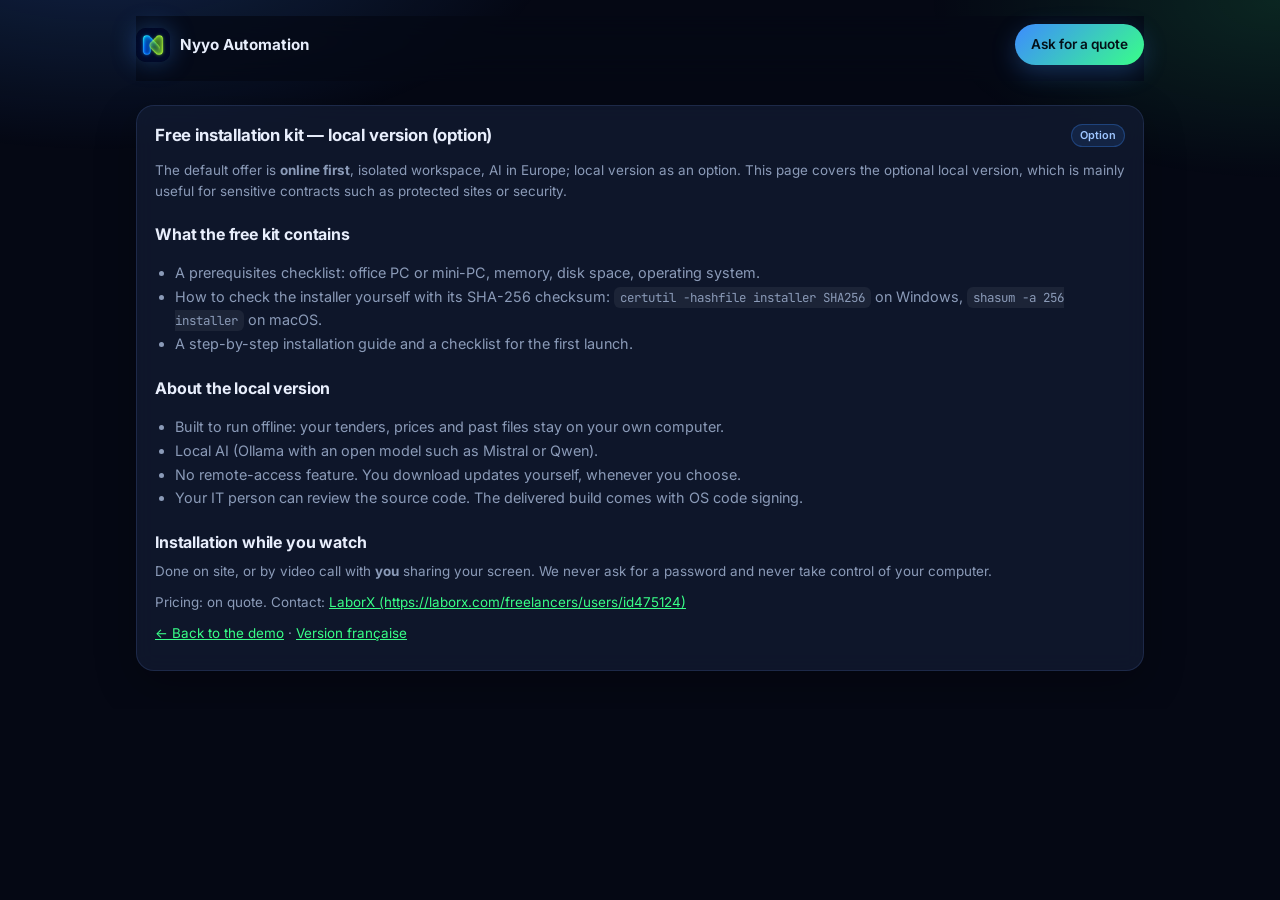
==== install-kit/index.html @ a2b97a66 "Service-sector tender response demo (cleaning, security, IT, training) — fictional data" ====
<!DOCTYPE html>
<html lang="en">
<head>
  <meta charset="utf-8" />
  <meta name="viewport" content="width=device-width, initial-scale=1" />
  <title>Free installation kit · Nyyo Automation</title>
  <meta name="theme-color" content="#050814" />
  <link rel="icon" href="../assets/logo.png" type="image/png" />
  <link href="https://fonts.googleapis.com/css2?family=Inter:wght@400;500;600;700;800&family=JetBrains+Mono:wght@400;600;700&display=swap" rel="stylesheet" />
  <link rel="stylesheet" href="../css/nyyo-kit.css" />
  <link rel="stylesheet" href="../css/style.css" />
  <link rel="stylesheet" href="../css/sectors.css" />
  <style>body{padding-bottom:0} .kit ul{color:var(--muted);font-size:.9rem;line-height:1.65;padding-left:20px} .kit h3{font-size:1rem;margin:20px 0 6px} .kit code{font-family:var(--mono);font-size:.78rem;background:rgba(255,255,255,.06);padding:2px 6px;border-radius:6px;word-break:break-word}</style>
</head>
<body>
  <div class="wrap">
    <div class="topbar">
      <a class="brand" href="../"><img src="../assets/logo.png" alt="" width="34" height="34" /><span class="brand-name">Nyyo Automation</span></a>
      <div class="top-actions"><a class="btn btn-primary" href="mailto:LaborX (https://laborx.com/freelancers/users/id475124)">Ask for a quote</a></div>
    </div>
    <section class="panel kit" style="margin-top:24px">
      <div class="panel-head"><h2>Free installation kit — local version (option)</h2><span class="pill">Option</span></div>
      <p class="muted-p">The default offer is <strong>online first</strong>, isolated workspace, AI in Europe; local version as an option. This page covers the optional local version, which is mainly useful for sensitive contracts such as protected sites or security.</p>
      <h3>What the free kit contains</h3>
      <ul>
        <li>A prerequisites checklist: office PC or mini-PC, memory, disk space, operating system.</li>
        <li>How to check the installer yourself with its SHA-256 checksum: <code>certutil -hashfile installer SHA256</code> on Windows, <code>shasum -a 256 installer</code> on macOS.</li>
        <li>A step-by-step installation guide and a checklist for the first launch.</li>
      </ul>
      <h3>About the local version</h3>
      <ul>
        <li>Built to run offline: your tenders, prices and past files stay on your own computer.</li>
        <li>Local AI (Ollama with an open model such as Mistral or Qwen).</li>
        <li>No remote-access feature. You download updates yourself, whenever you choose.</li>
        <li>Your IT person can review the source code. The delivered build comes with OS code signing.</li>
      </ul>
      <h3>Installation while you watch</h3>
      <p class="muted-p">Done on site, or by video call with <strong>you</strong> sharing your screen. We never ask for a password and never take control of your computer.</p>
      <p class="muted-p">Pricing: on quote. Contact: <a href="mailto:LaborX (https://laborx.com/freelancers/users/id475124)">LaborX (https://laborx.com/freelancers/users/id475124)</a></p>
      <p class="muted-p"><a href="../">← Back to the demo</a> · <a href="../fr/kit-installation/">Version française</a></p>
    </section>
  </div>
</body>
</html>
---- css/nyyo-kit.css ----
/* Nyyo Automation — shared demo kit (premium freelance presentation) */
:root {
  --void: #050814;
  --abyss: #0a0f2c;
  --panel: rgba(18, 28, 52, 0.72);
  --panel-solid: #121c34;
  --panel2: rgba(12, 18, 36, 0.9);
  --border: rgba(120, 160, 255, 0.14);
  --text: #e8eefc;
  --muted: #8b9bb8;
  --azure: #3d8bff;
  --lime: #39ff88;
  --warn: #ffd166;
  --bad: #ff6b8a;
  --radius: 18px;
}
* { box-sizing: border-box; }
html, body {
  margin: 0; padding: 0; min-height: 100%;
  background: var(--void); color: var(--text);
  font-family: Inter, system-ui, -apple-system, Segoe UI, Roboto, sans-serif;
  line-height: 1.55;
}
body::before {
  content: ""; position: fixed; inset: 0; pointer-events: none; z-index: 0;
  background:
    radial-gradient(ellipse 65% 45% at 8% -8%, rgba(61,139,255,.22), transparent 55%),
    radial-gradient(ellipse 55% 40% at 100% 0%, rgba(57,255,136,.12), transparent 50%);
}
.wrap, .shell { position: relative; z-index: 1; max-width: 900px; margin: 0 auto; padding: 16px 16px 100px; }
a { color: var(--lime); }
.topbar, .nav {
  display: flex; align-items: center; justify-content: space-between; gap: 12px;
  padding: 8px 0 16px; position: sticky; top: 0; z-index: 20;
  backdrop-filter: blur(14px); -webkit-backdrop-filter: blur(14px);
  background: rgba(5, 8, 20, 0.75);
}
.brand {
  display: flex; align-items: center; gap: 10px;
  color: var(--text); text-decoration: none; font-weight: 700; font-size: 0.95rem;
}
.brand img { width: 34px; height: 34px; border-radius: 10px; box-shadow: 0 0 24px rgba(61,139,255,.35); }
.btn {
  display: inline-flex; align-items: center; justify-content: center; gap: 8px;
  border: 0; border-radius: 999px; cursor: pointer;
  font-family: inherit; font-weight: 600; font-size: 0.85rem;
  padding: 10px 16px; text-decoration: none;
  transition: transform .18s ease, filter .18s ease;
}
.btn:focus-visible { outline: 2px solid var(--azure); outline-offset: 3px; }
.btn-primary {
  color: #041018;
  background: linear-gradient(135deg, #3d8bff 0%, #39ff88 100%);
  box-shadow: 0 8px 24px rgba(61,139,255,.28);
}
.btn-primary:hover { filter: brightness(1.06); transform: translateY(-1px); }
.btn-ghost {
  color: var(--text); background: rgba(255,255,255,.04); border: 1px solid var(--border);
}
.btn-ghost:hover { border-color: rgba(61,139,255,.4); }

.hero {
  border-radius: 22px; padding: 1px; margin-bottom: 16px;
  background: linear-gradient(145deg, rgba(61,139,255,.5), rgba(57,255,136,.28), rgba(61,139,255,.12));
  box-shadow: 0 20px 50px rgba(0,0,0,.35);
}
.hero-inner, .hero > *:only-child {
  border-radius: 21px;
  background: linear-gradient(165deg, rgba(14,22,42,.96), rgba(8,12,28,.98));
  padding: 22px;
}
.hero .hero-inner { margin: 0; }
.tag, .badge {
  display: inline-flex; align-items: center; gap: 8px;
  font-size: 0.72rem; font-weight: 600; color: var(--lime);
  background: rgba(57,255,136,.1); border: 1px solid rgba(57,255,136,.32);
  padding: 4px 11px; border-radius: 999px; margin-bottom: 12px;
}
.tag .dot, .badge .pulse {
  width: 7px; height: 7px; border-radius: 50%; background: var(--lime);
  box-shadow: 0 0 0 0 rgba(57,255,136,.5);
  animation: pulse 2s ease-out infinite;
}
@keyframes pulse {
  0% { box-shadow: 0 0 0 0 rgba(57,255,136,.5); }
  70% { box-shadow: 0 0 0 10px rgba(57,255,136,0); }
  100% { box-shadow: 0 0 0 0 rgba(57,255,136,0); }
}
.hero h1 {
  margin: 0 0 8px; font-size: clamp(1.45rem, 3.5vw, 1.95rem);
  letter-spacing: -0.03em; line-height: 1.15; font-weight: 800;
}
.hero h1 .grad {
  background: linear-gradient(135deg, #7eb6ff, #39ff88);
  -webkit-background-clip: text; background-clip: text; color: transparent;
}
.hero .lead, .hero p { margin: 0; color: var(--muted); line-height: 1.5; max-width: 40rem; }
.hero .meta {
  display: flex; flex-wrap: wrap; gap: 8px 16px;
  margin-top: 14px; font-size: 0.8rem; color: var(--muted);
}
.hero .meta strong { color: var(--text); font-weight: 600; }

.explainer, .panel, .card-block {
  background: var(--panel); border: 1px solid var(--border);
  border-radius: 16px; padding: 16px 18px; margin-bottom: 14px;
  backdrop-filter: blur(12px);
}
.explainer h2, .section-title { margin: 0 0 8px; font-size: 1rem; letter-spacing: -0.01em; }
.explainer ol { margin: 0; padding-left: 1.2rem; color: var(--muted); }
.benefit {
  margin-top: 12px; padding: 11px 13px; border-radius: 12px;
  background: rgba(61,139,255,.1); border: 1px solid rgba(61,139,255,.28);
  color: var(--text); font-size: 0.92rem;
}

/* 3-step how it works */
.steps {
  display: grid; grid-template-columns: repeat(3, 1fr); gap: 10px;
  margin: 0 0 16px;
}
.step {
  background: var(--panel); border: 1px solid var(--border);
  border-radius: 14px; padding: 14px 14px 12px;
}
.step .n {
  display: inline-grid; place-items: center;
  width: 24px; height: 24px; border-radius: 8px; margin-bottom: 8px;
  font-size: 0.75rem; font-weight: 800; color: #041018;
  background: linear-gradient(135deg, #3d8bff, #39ff88);
}
.step h3 { margin: 0 0 4px; font-size: 0.92rem; }
.step p { margin: 0; color: var(--muted); font-size: 0.82rem; }

/* Metrics */
.metrics {
  display: grid; grid-template-columns: repeat(3, 1fr); gap: 10px;
  margin: 0 0 16px;
}
.metric {
  background: var(--panel); border: 1px solid var(--border);
  border-radius: 14px; padding: 14px; text-align: center;
}
.metric .v {
  font-size: 1.35rem; font-weight: 800; letter-spacing: -0.02em;
  background: linear-gradient(135deg, #9ec2ff, #39ff88);
  -webkit-background-clip: text; background-clip: text; color: transparent;
}
.metric .l { margin-top: 4px; font-size: 0.75rem; color: var(--muted); }
.metrics-note {
  margin: -8px 0 16px; font-size: 0.72rem; color: var(--muted); text-align: center;
}

/* Tech badges */
.badges {
  display: flex; flex-wrap: wrap; gap: 8px; margin: 0 0 16px; justify-content: center;
}
.badges span {
  font-size: 0.72rem; font-weight: 600; color: var(--muted);
  padding: 5px 10px; border-radius: 999px;
  border: 1px solid var(--border); background: rgba(255,255,255,.03);
}

/* CTA band */
.cta-band {
  margin: 20px 0 8px; padding: 22px 20px; border-radius: 18px;
  border: 1px solid var(--border);
  background: linear-gradient(135deg, rgba(61,139,255,.16), rgba(57,255,136,.08));
  display: flex; flex-wrap: wrap; align-items: center; justify-content: space-between; gap: 14px;
}
.cta-band h2 { margin: 0 0 4px; font-size: 1.2rem; }
.cta-band p { margin: 0; color: var(--muted); font-size: 0.88rem; }
.cta-actions { display: flex; flex-wrap: wrap; gap: 10px; }

.footer {
  margin-top: 18px; color: var(--muted); font-size: 0.82rem; text-align: center;
}
.footer a { color: var(--lime); }

.mobile-cta {
  display: none; position: fixed; left: 12px; right: 12px; bottom: 12px; z-index: 40;
  padding: 10px; border-radius: 16px;
  background: rgba(10, 15, 44, 0.92); border: 1px solid var(--border);
  backdrop-filter: blur(14px); box-shadow: 0 12px 36px rgba(0,0,0,.45);
}
.mobile-cta .btn { width: 100%; }

.example-label {
  display: inline-block; font-size: 0.68rem; font-weight: 700; letter-spacing: .04em;
  text-transform: uppercase; color: var(--warn);
  background: rgba(255,209,102,.1); border: 1px solid rgba(255,209,102,.28);
  padding: 2px 8px; border-radius: 999px; margin-bottom: 8px;
}

@media (max-width: 700px) {
  .steps, .metrics { grid-template-columns: 1fr; }
  .wrap, .shell { padding-bottom: 96px; }
  .mobile-cta { display: block; }
  .topbar .btn-primary .hide-sm { display: none; }
}
@media (prefers-reduced-motion: reduce) {
  *, *::before, *::after { animation: none !important; transition: none !important; }
}

/* === QUALITY LAYER v2 — fonts, forms, tables, motion === */
@import url('https://fonts.googleapis.com/css2?family=Inter:wght@400;500;600;700;800&family=JetBrains+Mono:wght@400;500;600&display=swap');

body, .wrap, .shell {
  font-family: Inter, system-ui, -apple-system, Segoe UI, Roboto, sans-serif;
  -webkit-font-smoothing: antialiased;
  text-rendering: optimizeLegibility;
}
code, pre, .mono, .log, #log, .wf-list a {
  font-family: "JetBrains Mono", ui-monospace, SFMono-Regular, Menlo, monospace;
  font-size: 0.82rem;
}

/* Polished inputs */
input, textarea, select {
  font-family: Inter, system-ui, sans-serif !important;
  border-radius: 12px !important;
  border: 1px solid var(--border) !important;
  background: rgba(5, 8, 20, 0.85) !important;
  color: var(--text) !important;
  padding: 12px 14px !important;
  transition: border-color .15s, box-shadow .15s;
}
input:focus, textarea:focus, select:focus {
  outline: none !important;
  border-color: rgba(61,139,255,.55) !important;
  box-shadow: 0 0 0 3px rgba(61,139,255,.15) !important;
}
textarea { min-height: 140px; resize: vertical; line-height: 1.5; }

/* Polished tables */
table {
  width: 100%; border-collapse: collapse; font-size: 0.88rem;
  background: var(--panel); border: 1px solid var(--border); border-radius: 14px;
  overflow: hidden; margin: 0 0 14px;
}
th, td { padding: 10px 12px; text-align: left; border-bottom: 1px solid var(--border); }
th {
  font-size: 0.72rem; text-transform: uppercase; letter-spacing: .04em;
  color: var(--muted); font-weight: 700; background: rgba(0,0,0,.25);
}
tr:last-child td { border-bottom: 0; }
tr:hover td { background: rgba(61,139,255,.06); }
td.num, th.num { text-align: right; font-variant-numeric: tabular-nums; font-family: "JetBrains Mono", monospace; font-size: 0.82rem; }

/* Lucide icon buttons */
.btn i, .icon-btn i, [data-lucide] { width: 18px; height: 18px; stroke-width: 2; }
.icon-btn {
  display: inline-flex; align-items: center; justify-content: center; gap: 8px;
}
.chip, .chips button {
  display: inline-flex; align-items: center; gap: 6px;
}

/* Empty / loading */
.empty-state, .loading-state {
  text-align: center; padding: 28px 16px; color: var(--muted);
  border: 1px dashed var(--border); border-radius: 14px; margin: 12px 0;
}
.loading-state .spinner {
  width: 28px; height: 28px; margin: 0 auto 10px;
  border: 2px solid var(--border); border-top-color: var(--azure);
  border-radius: 50%; animation: spin .7s linear infinite;
}
@keyframes spin { to { transform: rotate(360deg); } }
.fade-in { animation: fadeUp .4s ease both; }
@keyframes fadeUp {
  from { opacity: 0; transform: translateY(8px); }
  to { opacity: 1; transform: none; }
}

/* Before/after split */
.ba-grid {
  display: grid; grid-template-columns: 1fr 1fr; gap: 12px; margin: 0 0 16px;
}
.ba-card {
  background: var(--panel); border: 1px solid var(--border); border-radius: 14px; padding: 14px;
}
.ba-card h3 { margin: 0 0 8px; font-size: 0.9rem; }
.ba-card.before { border-color: rgba(255,107,138,.35); }
.ba-card.after { border-color: rgba(57,255,136,.35); }
@media (max-width: 700px) { .ba-grid { grid-template-columns: 1fr; } }
---- css/style.css ----
/* Loaded AFTER nyyo-kit.css via <link> (no @import: avoids load-order failures) */
html, body { overflow-x: hidden; }
body { font-family: Inter, system-ui, -apple-system, "Segoe UI", Roboto, sans-serif; background: var(--void); color: var(--text); -webkit-font-smoothing: antialiased; }
h1, h2, h3, h4 { font-family: inherit; letter-spacing: -0.01em; }
button, input, select, textarea { font-family: inherit; color-scheme: dark; }
.field select, .search-row select {
  appearance: none; -webkit-appearance: none;
  background-image: url("data:image/svg+xml,%3Csvg xmlns='http://www.w3.org/2000/svg' width='12' height='12' viewBox='0 0 24 24' fill='none' stroke='%238b9bb8' stroke-width='2.5'%3E%3Cpath d='m6 9 6 6 6-6'/%3E%3C/svg%3E");
  background-repeat: no-repeat; background-position: right 12px center; padding-right: 34px;
}
.field input:focus, .field select:focus, .field textarea:focus { outline: none; border-color: rgba(61,139,255,.6); box-shadow: 0 0 0 3px rgba(61,139,255,.18); }
.field input, .field select, .field textarea, .search-row input { transition: border-color .2s, box-shadow .2s; background-color: rgba(4,8,20,.55); }
.panel { backdrop-filter: blur(10px); -webkit-backdrop-filter: blur(10px); box-shadow: 0 14px 40px rgba(0,0,0,.28); animation: rise .5s ease both; }
@keyframes rise { from { opacity: 0; transform: translateY(10px); } to { opacity: 1; transform: none; } }
.panel-head h2 { display: flex; align-items: center; gap: 8px; }
.panel-head h2 i, .panel-head h2 svg { color: var(--azure); }
.own-card { transition: transform .2s, border-color .2s; }
.own-card:hover { transform: translateY(-2px); border-color: rgba(61,139,255,.35); }
.own-card h3 svg { color: var(--lime); flex-shrink: 0; }
.own-card ul { list-style: none; padding-left: 0; }
.own-card ul li { position: relative; padding-left: 18px; }
.own-card ul li::before { content: ""; position: absolute; left: 2px; top: .55em; width: 7px; height: 7px; border-radius: 50%; background: linear-gradient(135deg, var(--azure), var(--lime)); }
.limits { list-style: none; padding: 0; margin: 0; display: grid; gap: 8px; }
.limits li { padding: 10px 12px 10px 38px; border-radius: 12px; background: rgba(255,107,138,.05); border: 1px solid rgba(255,107,138,.18); position: relative; }
.limits li::before { content: "!"; position: absolute; left: 12px; top: 10px; width: 18px; height: 18px; border-radius: 50%; display: grid; place-items: center; font-size: .7rem; font-weight: 800; color: #041018; background: var(--warn); }
.limits li strong { color: var(--text); }
.table tbody tr { transition: background .15s; }
.table tbody tr:hover { background: rgba(61,139,255,.05); }
.req-item .src { white-space: nowrap; }
.sticky-hire .btn { padding: 10px 18px; }
footer a { color: var(--lime); }
.btn:disabled { opacity: .6; cursor: progress; }

/* Pipeline v2 */
.pipe-live { display: grid; grid-template-columns: 1fr 150px; gap: 16px; align-items: center; margin-top: 4px; }
.pipe-crit { display: grid; gap: 6px; }
.pc-row { display: grid; grid-template-columns: 34px 1fr 44px; gap: 8px; align-items: center; font-size: .76rem; color: var(--muted); opacity: .35; transition: opacity .3s, color .3s; }
.pc-row.lit { opacity: 1; color: var(--text); }
.pc-row .id { font-family: var(--mono); color: var(--azure); font-weight: 600; }
.pc-bar { height: 8px; border-radius: 99px; background: rgba(255,255,255,.06); overflow: hidden; position: relative; }
.pc-bar b { position: absolute; inset: 0 auto 0 0; width: 0; border-radius: 99px; background: linear-gradient(90deg, var(--azure), var(--lime)); box-shadow: 0 0 12px rgba(57,255,136,.5); transition: width .7s cubic-bezier(.2,.8,.2,1); }
.pc-row .w { font-family: var(--mono); font-weight: 700; color: var(--lime); text-align: right; }
.pc-name { display: block; white-space: nowrap; overflow: hidden; text-overflow: ellipsis; margin-bottom: 3px; }
.pipe-ring-box { text-align: center; }
.pipe-ring-box small { display: block; margin-top: 6px; color: var(--muted); font-size: .72rem; }
.ring { box-shadow: 0 0 30px rgba(57,255,136,.18); }
.pipe-node.on { animation: pulseNode 1s ease-in-out infinite; }
.pipe-node.done { animation: none; }
@keyframes pulseNode { 50% { box-shadow: 0 0 34px rgba(61,139,255,.5); } }
.pipeline::after { content: ""; position: absolute; inset: 0; pointer-events: none; background: linear-gradient(110deg, transparent 30%, rgba(61,139,255,.07) 50%, transparent 70%); background-size: 250% 100%; animation: sheen 3.5s linear infinite; }
@keyframes sheen { from { background-position: 150% 0; } to { background-position: -100% 0; } }
.fly-doc { left: 0; top: 0; display: flex; align-items: center; gap: 6px; box-shadow: 0 8px 24px rgba(0,0,0,.4), 0 0 16px rgba(61,139,255,.35); z-index: 3; }
.fly-doc.go { animation: flyTo 2.3s cubic-bezier(.45,.05,.2,1) forwards; }
@keyframes flyTo {
  0% { opacity: 0; transform: translate(var(--sx), var(--sy)) scale(.8) rotate(-6deg); }
  15% { opacity: 1; transform: translate(var(--sx), calc(var(--sy) - 18px)) scale(1) rotate(0); }
  85% { opacity: 1; }
  100% { opacity: 0; transform: translate(var(--tx), var(--ty)) scale(.45) rotate(4deg); }
}
.pipe-node.absorb { transform: scale(1.06); }
@media (max-width: 760px) {
  .pipe-live { grid-template-columns: 1fr; }
  .pipe-ring-box { display: flex; align-items: center; gap: 12px; justify-content: center; }
}

:root {
  --mono: "JetBrains Mono", ui-monospace, monospace;
}
.wrap { max-width: 1040px; }

/* Hero extras */
.grad {
  background: linear-gradient(135deg, #7eb6ff, #39ff88);
  -webkit-background-clip: text; background-clip: text; color: transparent;
}
.hero-meta, .meta {
  display: flex; flex-wrap: wrap; gap: 10px 16px;
  margin-top: 14px; font-size: 0.82rem; color: var(--muted);
}
.hero-meta strong, .meta strong { color: var(--text); }
.disclaimer-banner {
  display: flex; gap: 10px; align-items: flex-start;
  margin: 14px 0 0; padding: 12px 14px; border-radius: 14px;
  background: rgba(255, 209, 102, 0.08);
  border: 1px solid rgba(255, 209, 102, 0.35);
  color: #ffe6a8; font-size: 0.84rem; line-height: 1.45;
}
.disclaimer-banner i { flex-shrink: 0; color: var(--warn); margin-top: 2px; }

/* Steps already in kit — tighten */
.steps { display: grid; grid-template-columns: repeat(4, 1fr); gap: 10px; margin: 18px 0; }
.step {
  background: var(--panel); border: 1px solid var(--border);
  border-radius: 16px; padding: 14px;
}
.step .n {
  display: inline-flex; width: 26px; height: 26px; border-radius: 999px;
  align-items: center; justify-content: center;
  background: rgba(61,139,255,.2); color: var(--azure); font-weight: 700; font-size: 0.78rem;
  margin-bottom: 8px;
}
.step h3 { margin: 0 0 4px; font-size: 0.92rem; }
.step p { margin: 0; color: var(--muted); font-size: 0.8rem; }
.step.active { border-color: rgba(57,255,136,.45); box-shadow: 0 0 0 1px rgba(57,255,136,.15); }

/* Panels */
.panel {
  background: var(--panel); border: 1px solid var(--border);
  border-radius: 18px; padding: 16px 18px; margin-bottom: 14px;
}
.panel-head {
  display: flex; align-items: center; justify-content: space-between; gap: 10px;
  margin-bottom: 12px; flex-wrap: wrap;
}
.panel-head h2 { margin: 0; font-size: 1.05rem; }
.badge-sample {
  font-size: 0.7rem; font-weight: 700; letter-spacing: .02em;
  color: var(--warn); background: rgba(255,209,102,.1);
  border: 1px solid rgba(255,209,102,.35);
  padding: 3px 10px; border-radius: 999px;
}
.badge-live {
  font-size: 0.7rem; font-weight: 700; color: var(--lime);
  background: rgba(57,255,136,.1); border: 1px solid rgba(57,255,136,.35);
  padding: 3px 10px; border-radius: 999px;
}

/* WOW pipeline */
.pipeline {
  position: relative; overflow: hidden;
  min-height: 220px; border-radius: 18px;
  background: linear-gradient(160deg, rgba(10,16,36,.95), rgba(8,12,28,.98));
  border: 1px solid var(--border); padding: 18px; margin-bottom: 14px;
}
.pipeline-stage {
  display: flex; align-items: center; justify-content: space-between; gap: 8px;
  flex-wrap: wrap; margin-bottom: 16px;
}
.pipe-node {
  flex: 1; min-width: 110px; text-align: center; padding: 10px 8px;
  border-radius: 14px; border: 1px dashed rgba(120,160,255,.25);
  background: rgba(255,255,255,.02); transition: all .35s ease;
}
.pipe-node.on {
  border-style: solid; border-color: rgba(61,139,255,.55);
  background: rgba(61,139,255,.12); box-shadow: 0 0 24px rgba(61,139,255,.25);
}
.pipe-node.done {
  border-color: rgba(57,255,136,.5); background: rgba(57,255,136,.1);
}
.pipe-node .ico { margin-bottom: 4px; color: var(--azure); }
.pipe-node.done .ico { color: var(--lime); }
.pipe-node small { display: block; color: var(--muted); font-size: 0.72rem; }
.pipe-arrow { color: var(--muted); font-size: 1.2rem; }

.fly-docs { position: absolute; inset: 0; pointer-events: none; overflow: hidden; }
.fly-doc { position: absolute; padding: 8px 12px; border-radius: 10px; font-size: 0.78rem; font-weight: 700; font-family: var(--mono); color: var(--text); background: rgba(18,28,52,.95); border: 1px solid rgba(61,139,255,.5); opacity: 0; white-space: nowrap; }

/* Criteria chips */
.criteria {
  display: grid; grid-template-columns: repeat(auto-fit, minmax(180px, 1fr)); gap: 10px;
}
.crit {
  border-radius: 14px; padding: 12px; border: 1px solid var(--border);
  background: rgba(255,255,255,.02); opacity: .45; transform: translateY(6px);
  transition: all .4s ease;
}
.crit.lit {
  opacity: 1; transform: none;
  border-color: rgba(61,139,255,.45);
  box-shadow: 0 0 20px rgba(61,139,255,.18);
}
.crit .w {
  font-family: var(--mono); font-size: 1.35rem; font-weight: 700; color: var(--lime);
}
.crit .name { font-size: 0.82rem; font-weight: 600; margin: 4px 0; }
.crit .desc { font-size: 0.72rem; color: var(--muted); margin: 0; }

/* Score ring */
.score-wrap {
  display: flex; align-items: center; gap: 18px; flex-wrap: wrap;
}
.ring {
  --p: 0;
  width: 108px; height: 108px; border-radius: 50%;
  background: conic-gradient(var(--lime) calc(var(--p) * 1%), rgba(255,255,255,.08) 0);
  display: grid; place-items: center; position: relative;
  transition: --p 1s ease;
}
.ring::before {
  content: ""; position: absolute; inset: 10px; border-radius: 50%;
  background: var(--panel-solid);
}
.ring span {
  position: relative; z-index: 1; font-family: var(--mono);
  font-weight: 700; font-size: 1.25rem;
}
.score-legend { flex: 1; min-width: 200px; font-size: 0.84rem; color: var(--muted); }
.score-legend strong { color: var(--text); }

/* Tables / lists */
.table {
  width: 100%; border-collapse: collapse; font-size: 0.82rem;
}
.table th, .table td {
  text-align: left; padding: 8px 10px; border-bottom: 1px solid var(--border);
  vertical-align: top;
}
.table th { color: var(--muted); font-weight: 600; font-size: 0.72rem; text-transform: uppercase; letter-spacing: .04em; }
.mono { font-family: var(--mono); font-size: 0.78rem; }
.pill {
  display: inline-flex; align-items: center; gap: 4px;
  padding: 2px 8px; border-radius: 999px; font-size: 0.68rem; font-weight: 600;
  background: rgba(61,139,255,.12); color: #9ec5ff; border: 1px solid rgba(61,139,255,.3);
}
.pill.warn { background: rgba(255,209,102,.1); color: #ffe6a8; border-color: rgba(255,209,102,.35); }
.pill.ok { background: rgba(57,255,136,.1); color: var(--lime); border-color: rgba(57,255,136,.35); }

.req-list { max-height: 280px; overflow: auto; }
.req-item {
  display: grid; grid-template-columns: 56px 1fr auto; gap: 8px;
  padding: 8px 0; border-bottom: 1px solid var(--border); font-size: 0.82rem;
}
.req-item .id { font-family: var(--mono); color: var(--azure); font-weight: 600; }

/* KB search */
.search-row { display: flex; gap: 8px; flex-wrap: wrap; margin-bottom: 10px; }
.search-row input {
  flex: 1; min-width: 180px; border-radius: 12px; border: 1px solid var(--border);
  background: rgba(0,0,0,.25); color: var(--text); padding: 10px 12px;
  font-family: inherit; font-size: 0.9rem;
}
.search-row input:focus { outline: 2px solid var(--azure); }
.chips { display: flex; flex-wrap: wrap; gap: 6px; margin-bottom: 10px; }
.chip {
  border: 1px solid var(--border); background: rgba(255,255,255,.03);
  color: var(--muted); border-radius: 999px; padding: 5px 10px;
  font-size: 0.72rem; cursor: pointer; font-family: inherit;
}
.chip:hover, .chip.on { color: var(--text); border-color: rgba(61,139,255,.45); background: rgba(61,139,255,.12); }
.hit {
  border-radius: 12px; padding: 10px 12px; margin-bottom: 8px;
  background: rgba(255,255,255,.025); border: 1px solid var(--border);
}
.hit h4 { margin: 0 0 4px; font-size: 0.88rem; }
.hit p { margin: 0 0 6px; font-size: 0.8rem; color: var(--muted); }
.cite {
  display: inline-flex; align-items: center; gap: 4px;
  font-family: var(--mono); font-size: 0.68rem;
  color: #9ec5ff; background: rgba(61,139,255,.12);
  border: 1px solid rgba(61,139,255,.3); border-radius: 8px; padding: 2px 7px;
}

/* Form */
.form-grid {
  display: grid; grid-template-columns: 1fr 1fr; gap: 12px;
}
.field label {
  display: block; font-size: 0.72rem; font-weight: 600; color: var(--muted);
  margin-bottom: 4px; text-transform: uppercase; letter-spacing: .04em;
}
.field input, .field select, .field textarea {
  width: 100%; border-radius: 12px; border: 1px solid var(--border);
  background: rgba(0,0,0,.25); color: var(--text); padding: 10px 12px;
  font-family: inherit; font-size: 0.9rem;
}
.field textarea { min-height: 72px; resize: vertical; }
.field.full { grid-column: 1 / -1; }

/* Proposal typing */
.proposal-out { min-height: 200px; }
.prop-sec { margin-bottom: 14px; opacity: 0; transform: translateY(8px); transition: all .35s ease; }
.prop-sec.show { opacity: 1; transform: none; }
.prop-sec h3 {
  margin: 0 0 8px; font-size: 0.95rem;
  display: flex; align-items: center; gap: 8px; flex-wrap: wrap;
}
.prop-sec ul { margin: 0; padding-left: 18px; }
.prop-sec li {
  margin-bottom: 8px; font-size: 0.84rem; color: var(--text);
  opacity: 0; animation: typeIn .45s ease forwards;
}
@keyframes typeIn { to { opacity: 1; } }
.cursor-blink::after {
  content: "▍"; animation: blink 1s step-end infinite; color: var(--lime); margin-left: 2px;
}
@keyframes blink { 50% { opacity: 0; } }

/* Own it */
.own-grid {
  display: grid; grid-template-columns: 1.2fr .8fr; gap: 12px;
}
.own-card {
  border-radius: 16px; padding: 16px; border: 1px solid var(--border);
  background: rgba(255,255,255,.025);
}
.own-card h3 { margin: 0 0 8px; font-size: 0.95rem; display: flex; gap: 8px; align-items: center; }
.own-card ul { margin: 0; padding-left: 18px; color: var(--muted); font-size: 0.82rem; }
.own-card li { margin-bottom: 4px; }
.price-box {
  text-align: center; padding: 22px 16px;
  background: linear-gradient(160deg, rgba(61,139,255,.15), rgba(57,255,136,.08));
  border: 1px solid rgba(61,139,255,.35); border-radius: 16px;
}
.price-box .big { font-size: 1.4rem; font-weight: 800; margin: 6px 0 4px; }
.price-box .sub { color: var(--muted); font-size: 0.8rem; }

/* Limits */
.limits li { margin-bottom: 6px; color: var(--muted); font-size: 0.84rem; }

/* Sticky hire */
.sticky-hire {
  position: fixed; left: 0; right: 0; bottom: 0; z-index: 40;
  display: flex; gap: 10px; justify-content: center; flex-wrap: wrap;
  padding: 10px 14px calc(10px + env(safe-area-inset-bottom));
  background: rgba(5,8,20,.88); backdrop-filter: blur(14px);
  border-top: 1px solid var(--border);
}
.actions-row { display: flex; flex-wrap: wrap; gap: 8px; margin-top: 12px; }

.hidden { display: none !important; }
.sr-only {
  position: absolute; width: 1px; height: 1px; padding: 0; margin: -1px;
  overflow: hidden; clip: rect(0,0,0,0); border: 0;
}

@media (max-width: 760px) {
  .steps { grid-template-columns: 1fr 1fr; }
  .form-grid, .own-grid { grid-template-columns: 1fr; }
  .req-item { grid-template-columns: 48px 1fr; }
  .req-item .src { grid-column: 2; }
}

.trust-grid {
  display: grid; grid-template-columns: repeat(3, 1fr); gap: 10px; margin-bottom: 8px;
}
.trust-p { margin: 0; color: var(--muted); font-size: 0.8rem; line-height: 1.45; }
@media (max-width: 760px) {
  .trust-grid, #deliveryCards.own-grid, #remoteCards { grid-template-columns: 1fr !important; }
  .extract-grid { grid-template-columns: 1fr !important; }
}

@media print {
  body * { visibility: hidden; }
  #printRoot, #printRoot * { visibility: visible; }
  #printRoot { position: absolute; left: 0; top: 0; width: 100%; display: block !important; }
  .sticky-hire, .topbar, .pipeline, .btn { display: none !important; }
}

.deploy-opts { display: flex; flex-direction: column; gap: 8px; }
.deploy-opt {
  border-radius: 12px; padding: 10px 12px; border: 1px solid var(--border);
  background: rgba(0,0,0,.2); font-size: 0.78rem; color: var(--muted);
}
.deploy-opt.on { border-color: rgba(57,255,136,.4); background: rgba(57,255,136,.06); }
.deploy-opt strong { color: var(--text); display: inline; margin-right: 6px; }
.deploy-opt p { margin: 4px 0 0; }

@media (max-width: 900px) {
  .trust-grid, #deliveryCards { grid-template-columns: 1fr !important; }
  .steps { grid-template-columns: 1fr 1fr; }
  .pipeline-stage { justify-content: center; }
  .pipe-arrow { display: none; }
  .pipe-node { min-width: 42%; }
}

/* long citations wrap on small screens */
.cite { max-width: 100%; white-space: normal; overflow-wrap: anywhere; word-break: break-word; }
.req-item .src { white-space: normal; }
.panel, .hit, .own-card, .crit { min-width: 0; }
.table td { overflow-wrap: anywhere; }
.field select {
  background-image: url("data:image/svg+xml,%3Csvg xmlns='http://www.w3.org/2000/svg' width='12' height='12' viewBox='0 0 24 24' fill='none' stroke='%238b9bb8' stroke-width='2.5'%3E%3Cpath d='m6 9 6 6 6-6'/%3E%3C/svg%3E");
  background-repeat: no-repeat; background-position: right 12px center; padding-right: 34px;
}
.field select option { background: #0a0f2c; color: var(--text); }

/* Header + sticky CTA (compact, single line) */
:root { --sticky-h: 64px; }
.topbar { flex-wrap: nowrap; }
.top-actions { display: flex; gap: 8px; flex-shrink: 0; }
.top-actions .btn i, .sticky-hire .btn i { width: 16px; height: 16px; }
.brand { min-width: 0; }
.brand-name { white-space: nowrap; overflow: hidden; text-overflow: ellipsis; }
.sticky-hire { gap: 8px; padding: 8px 12px calc(8px + env(safe-area-inset-bottom)); }
.sticky-hire .btn { padding: 9px 16px; }
body { padding-bottom: calc(var(--sticky-h) + env(safe-area-inset-bottom)); }
.wrap { padding-bottom: 24px; }
footer { padding-bottom: 16px !important; }
@media (max-width: 560px) {
  :root { --sticky-h: 56px; }
  .wrap { padding-left: 12px; padding-right: 12px; }
  .topbar { padding: 8px 0 10px; gap: 8px; }
  .brand { gap: 8px; font-size: 0.86rem; }
  .brand img { width: 28px; height: 28px; border-radius: 8px; }
  .top-actions { gap: 6px; }
  .top-actions .btn { padding: 8px 10px; }
  .top-actions .btn-ghost .lbl { display: none; }
  .top-actions .btn-ghost { width: 36px; height: 36px; padding: 0; }
  .sticky-hire { padding: 6px 10px calc(6px + env(safe-area-inset-bottom)); }
  .sticky-hire .btn { padding: 8px 14px; font-size: 0.82rem; }
  .sticky-hire .btn-ghost .lbl { display: none; }
  .sticky-hire .btn-ghost { width: 38px; padding: 8px 0; }
}
@media (max-width: 370px) {
  .brand-name { font-size: 0.8rem; }
  .top-actions .btn-primary { padding: 8px 10px; }
}

/* ===== v2: language toggle, hosting, plans, protection ===== */
.lang-toggle { font-weight: 700; letter-spacing: .04em; font-size: 0.8rem; min-width: 40px; justify-content: center; }
@media (max-width: 560px) { .top-actions .lang-toggle { width: 36px; min-width: 36px; } }

.host-line {
  display: flex; gap: 10px; align-items: flex-start; margin: 14px 0 0; padding: 12px 14px;
  border-radius: 14px; border: 1px solid rgba(57,255,136,.28); background: rgba(57,255,136,.05);
  font-size: 0.86rem; color: var(--text); line-height: 1.5;
}
.host-line i { flex-shrink: 0; width: 18px; height: 18px; color: var(--lime); margin-top: 2px; }

.host-grid { display: grid; grid-template-columns: 1.15fr .85fr; gap: 12px; margin-bottom: 18px; }
.host-card { position: relative; }
.host-card.default { border-color: rgba(57,255,136,.38); background: linear-gradient(160deg, rgba(57,255,136,.07), rgba(61,139,255,.05)); }
.host-card .pill { position: absolute; top: 14px; right: 14px; }
.host-card h3 { padding-right: 96px; }
.host-card p.trust-p { margin-bottom: 8px; }

.plans { display: grid; grid-template-columns: repeat(3, 1fr); gap: 12px; align-items: stretch; }
.plan {
  position: relative; display: flex; flex-direction: column; border-radius: 18px; padding: 20px 18px 18px;
  border: 1px solid var(--border); background: rgba(255,255,255,.025); min-width: 0;
  transition: transform .2s ease, border-color .2s ease, box-shadow .2s ease;
}
.plan:hover { transform: translateY(-2px); border-color: rgba(61,139,255,.45); }
.plan.reco {
  border-color: rgba(61,139,255,.7);
  background: linear-gradient(165deg, rgba(61,139,255,.18), rgba(57,255,136,.07));
  box-shadow: 0 0 0 1px rgba(61,139,255,.35), 0 18px 48px rgba(61,139,255,.22);
}
.plan .reco-badge {
  position: absolute; top: -11px; left: 50%; transform: translateX(-50%); white-space: nowrap;
  padding: 4px 12px; border-radius: 999px; font-size: 0.7rem; font-weight: 800; letter-spacing: .06em; text-transform: uppercase;
  background: linear-gradient(90deg, var(--azure), var(--lime, #39ff88)); color: #050814;
}
.plan h3 { margin: 0 0 6px; font-size: 1rem; }
.plan .price { font-size: 1.9rem; font-weight: 800; letter-spacing: -.02em; line-height: 1.1; margin: 6px 0 2px; }
.plan .price small { font-size: 0.86rem; font-weight: 600; color: var(--muted); letter-spacing: 0; }
.plan .price .plus { font-size: 1.15rem; }
.plan .quota { color: var(--lime, #39ff88); font-weight: 700; font-size: 0.86rem; margin: 4px 0 10px; }
.plan ul { margin: 0 0 14px; padding-left: 18px; color: var(--muted); font-size: 0.82rem; flex: 1; }
.plan li { margin-bottom: 5px; }
.plan .btn { justify-content: center; width: 100%; }
.plan-note { margin: 12px 0 0; color: var(--muted); font-size: 0.78rem; text-align: center; }
.plan-note a { color: var(--text); }

.onprem-block {
  margin-top: 18px; padding: 16px; border-radius: 18px;
  border: 1px dashed rgba(139,155,184,.45); background: rgba(0,0,0,.18);
}
.onprem-block > h3 { margin: 0 0 4px; font-size: 0.98rem; display: flex; gap: 8px; align-items: center; flex-wrap: wrap; }
.onprem-block > p { margin: 0 0 12px; color: var(--muted); font-size: 0.84rem; }
.contact-line { text-align: center; margin: 14px 0 0; font-size: 0.84rem; color: var(--muted); }
.contact-line a { color: var(--text); font-weight: 600; }

@media (max-width: 900px) {
  .plans { grid-template-columns: 1fr; gap: 18px; }
  .plan.reco { order: -1; }
  .host-grid { grid-template-columns: 1fr; }
}
.host-line svg, .disclaimer-banner > svg { width: 18px !important; height: 18px !important; flex-shrink: 0; }
.host-line svg { color: var(--lime); margin-top: 2px; }

/* ===== v3: hero plan reminder ===== */
.plan-strip { margin-top: 14px; display: grid; gap: 8px; }
.ps-grid { display: grid; grid-template-columns: repeat(3, minmax(0, 1fr)); gap: 8px; }
.ps-item {
  display: flex; flex-direction: column; gap: 2px; min-width: 0; padding: 10px 12px; border-radius: 14px;
  border: 1px solid var(--border); background: rgba(255,255,255,.025); color: var(--text); text-decoration: none;
  transition: border-color .2s ease, transform .2s ease;
}
.ps-item:hover { border-color: rgba(61,139,255,.45); transform: translateY(-1px); }
.ps-item.reco { border-color: rgba(61,139,255,.55); background: rgba(61,139,255,.08); }
.ps-item.hl { border-color: rgba(57,255,136,.5); background: linear-gradient(160deg, rgba(57,255,136,.09), rgba(61,139,255,.05)); }
.ps-name { font-size: 0.78rem; font-weight: 700; color: var(--muted); display: flex; flex-wrap: wrap; align-items: center; gap: 6px; }
.ps-badge {
  padding: 1px 7px; border-radius: 999px; font-size: 0.6rem; font-weight: 800; letter-spacing: .05em; text-transform: uppercase;
  background: linear-gradient(90deg, var(--azure), var(--lime)); color: #050814;
}
.ps-price { font-size: 1.05rem; font-weight: 800; letter-spacing: -.01em; line-height: 1.25; }
.ps-price small { font-size: 0.74rem; font-weight: 600; color: var(--muted); letter-spacing: 0; }
.plan-strip .ps-hl { max-width: none;
  display: flex; gap: 10px; align-items: flex-start; margin: 0; padding: 10px 12px; border-radius: 14px;
  border: 1px solid rgba(57,255,136,.35); background: rgba(57,255,136,.06); font-size: 0.84rem; line-height: 1.45;
}
.ps-hl strong { color: var(--lime); }
.ps-hl svg, .ps-hl i { width: 16px !important; height: 16px !important; flex-shrink: 0; color: var(--lime); margin-top: 2px; }
.ps-link { justify-self: start; display: inline-flex; align-items: center; gap: 6px; font-size: 0.82rem; font-weight: 600; color: var(--lime); text-decoration: none; }
.ps-link:hover { text-decoration: underline; }
.ps-link svg { width: 14px; height: 14px; }
@media (max-width: 560px) {
  .ps-grid { grid-template-columns: 1fr; gap: 6px; }
  .ps-item { flex-direction: row; align-items: center; justify-content: space-between; gap: 10px; padding: 9px 12px; }
  .ps-price { text-align: right; white-space: nowrap; font-size: 1rem; }
}
---- css/sectors.css ----
/* Multi-sector additions — loaded after style.css */
.panel-head h2 svg, .panel-head h2 i { width: 18px; height: 18px; }
.btn svg { width: 16px; height: 16px; }
.disclaimer-banner > svg, .disclaimer-banner > i { width: 18px; height: 18px; }
.muted-p { margin: 0 0 10px; color: var(--muted); font-size: 0.84rem; }
.doc-note { color: var(--muted); font-size: 0.74rem; margin: 2px 0 0; line-height: 1.4; }
.h3s { font-size: 0.9rem; margin: 16px 0 8px; display: flex; align-items: baseline; gap: 8px; flex-wrap: wrap; }
.h3s small { color: var(--muted); font-weight: 500; font-size: 0.72rem; }
.mt4 { margin-top: 4px; } .mt8 { margin-top: 8px; }
#heroSector { color: var(--text); }

/* Sector selector */
.sector-pick { margin: 16px 0 4px; }
.sp-label { display: block; font-size: 0.7rem; font-weight: 700; letter-spacing: .08em; text-transform: uppercase; color: var(--muted); margin-bottom: 6px; }
.sector-tabs { display: grid; grid-template-columns: repeat(4, minmax(0, 1fr)); gap: 6px; padding: 5px; border-radius: 16px; border: 1px solid var(--border); background: rgba(0,0,0,.25); }
.sec-tab {
  display: flex; align-items: center; justify-content: center; gap: 8px; min-height: 44px; padding: 8px 10px; border-radius: 12px;
  border: 1px solid transparent; background: transparent; color: var(--muted); font: 600 0.9rem/1.1 inherit; font-family: inherit; cursor: pointer;
  transition: background .2s, color .2s, border-color .2s, box-shadow .2s;
}
.sec-tab svg { width: 18px; height: 18px; flex-shrink: 0; }
.sec-tab:hover { color: var(--text); background: rgba(61,139,255,.08); }
.sec-tab:focus-visible { outline: 2px solid var(--azure); outline-offset: 2px; }
.sec-tab.on { color: #050814; background: linear-gradient(135deg, #7eb6ff, #39ff88); box-shadow: 0 6px 22px rgba(57,255,136,.25); }
.sec-tab.on svg { color: #050814; }

/* Value section */
.value-panel { border-color: rgba(57,255,136,.32); background: linear-gradient(165deg, rgba(57,255,136,.06), rgba(61,139,255,.05) 60%, var(--panel)); }
.value-case { margin: -4px 0 12px; color: var(--muted); font-size: 0.82rem; }
.value-case span { color: var(--text); }
.value-grid { display: grid; grid-template-columns: 1.35fr 1fr; gap: 14px; align-items: start; }
.value-table th svg { width: 13px; height: 13px; vertical-align: -2px; }
.value-table td { font-size: 0.82rem; }
.value-table .v-before { color: #ffb4c4; font-family: var(--mono); white-space: nowrap; }
.value-table .v-after { color: var(--lime); font-weight: 600; }
.value-table tr.v-total .v-after { font-family: var(--mono); }
.value-table tr.v-total td { font-weight: 800; border-bottom: 0; border-top: 1px solid rgba(57,255,136,.35); }
.value-table tr.v-total .v-before, .value-table tr.v-total .v-after { font-size: 0.95rem; }
.value-stats { display: grid; grid-template-columns: 1fr 1fr; gap: 8px; }
.v-stat { border-radius: 14px; border: 1px solid var(--border); background: rgba(255,255,255,.03); padding: 10px 12px; min-width: 0; }
.v-stat b { display: block; font-size: 1.45rem; font-weight: 800; letter-spacing: -.02em; background: linear-gradient(135deg, #7eb6ff, #39ff88); -webkit-background-clip: text; background-clip: text; color: transparent; }
.v-stat span { display: block; font-size: 0.74rem; color: var(--muted); line-height: 1.35; overflow-wrap: anywhere; }
.value-points { list-style: none; padding: 0; margin: 14px 0 0; display: grid; grid-template-columns: repeat(3, 1fr); gap: 10px; }
.value-points li { display: flex; gap: 10px; font-size: 0.8rem; color: var(--muted); line-height: 1.45; padding: 10px 12px; border-radius: 14px; background: rgba(0,0,0,.18); border: 1px solid var(--border); }
.value-points li strong { color: var(--text); }
.value-points svg { width: 18px; height: 18px; color: var(--lime); flex-shrink: 0; margin-top: 1px; }
.value-foot { display: flex; gap: 8px; align-items: flex-start; margin: 12px 0 0; font-size: 0.76rem; color: #ffe6a8; }
.value-foot svg { width: 15px; height: 15px; flex-shrink: 0; margin-top: 1px; color: var(--warn); }

/* Extraction */
.tender-meta { display: flex; flex-wrap: wrap; gap: 6px; margin: 0 0 6px; }
.dce-files { display: grid; grid-template-columns: repeat(auto-fill, minmax(150px, 1fr)); gap: 8px; }
.dce-file { display: grid; grid-template-columns: 22px 1fr; column-gap: 8px; align-items: center; text-align: left; padding: 9px 10px; border-radius: 12px; border: 1px solid var(--border); background: rgba(255,255,255,.025); color: var(--text); font-family: inherit; cursor: pointer; min-width: 0; transition: border-color .2s, background .2s; }
.dce-file:hover, .dce-file:focus-visible { border-color: rgba(61,139,255,.5); background: rgba(61,139,255,.08); outline: none; }
.dce-file svg { width: 18px; height: 18px; color: var(--azure); grid-row: span 2; }
.dce-file span { font-family: var(--mono); font-size: 0.72rem; font-weight: 600; overflow: hidden; text-overflow: ellipsis; white-space: nowrap; }
.dce-file small { color: var(--muted); font-size: 0.68rem; }
.two-col { display: grid; grid-template-columns: 1fr 1fr; gap: 14px; margin-top: 14px; }
.cadre-box, .gonogo { border-radius: 14px; padding: 12px 14px; border: 1px solid rgba(61,139,255,.35); background: rgba(61,139,255,.06); min-width: 0; }
.gonogo { border-color: rgba(57,255,136,.35); background: rgba(57,255,136,.05); }
.cadre-box h3, .gonogo h3 { margin: 0 0 4px; font-size: 0.88rem; display: flex; gap: 8px; align-items: center; }
.cadre-box h3 svg, .gonogo h3 svg { width: 16px; height: 16px; color: var(--lime); flex-shrink: 0; }
.cadre-box ol { margin: 8px 0 0; padding-left: 0; list-style: none; display: grid; gap: 4px; }
.cadre-box li { display: grid; grid-template-columns: 28px 1fr auto; gap: 6px; font-size: 0.78rem; }
.cadre-box li .w { font-family: var(--mono); color: var(--lime); font-weight: 700; }
.gonogo p { margin: 0; font-size: 0.82rem; color: var(--muted); line-height: 1.5; }
.gonogo strong { color: var(--text); }
.form-pill { background: rgba(167,139,250,.12); color: #c9b8ff; border-color: rgba(167,139,250,.35); }
.alerts { display: grid; gap: 6px; margin-top: 12px; }
.alert-row { display: flex; gap: 8px; align-items: flex-start; padding: 8px 10px; border-radius: 10px; font-size: 0.8rem; }
.alert-row svg { width: 15px; height: 15px; flex-shrink: 0; margin-top: 1px; }
.alert-row.warn { background: rgba(255,209,102,.08); border: 1px solid rgba(255,209,102,.3); color: #ffe6a8; }
.alert-row.info { background: rgba(61,139,255,.08); border: 1px solid rgba(61,139,255,.28); color: #cfe0ff; }
.req-list { max-height: 340px; }
.req-item { grid-template-columns: 44px 1fr minmax(0, 220px); align-items: start; }

/* Citations as buttons */
.cite-btn { cursor: pointer; font-family: var(--mono); text-align: left; line-height: 1.35; }
.cite-btn svg { width: 11px; height: 11px; flex-shrink: 0; }
.cite-btn:hover, .cite-btn:focus-visible { background: rgba(61,139,255,.24); outline: none; border-color: rgba(61,139,255,.6); }
.cite-dce { color: #ffe6a8; background: rgba(255,209,102,.08); border-color: rgba(255,209,102,.3); }
.cite-dce:hover { background: rgba(255,209,102,.18); border-color: rgba(255,209,102,.55); }
.hit .cite-btn { margin-top: 2px; }

/* Checks */
.checks-box { margin-top: 14px; border-radius: 14px; border: 1px solid var(--border); background: rgba(0,0,0,.18); padding: 12px 14px; }
.checks-head { display: flex; justify-content: space-between; align-items: center; gap: 8px; flex-wrap: wrap; margin-bottom: 8px; }
.checks-head h3 { margin: 0; font-size: 0.9rem; display: flex; gap: 8px; align-items: center; }
.checks-head h3 svg { width: 16px; height: 16px; color: var(--lime); }
.checks { list-style: none; margin: 0; padding: 0; display: grid; gap: 6px; }
.chk { display: grid; grid-template-columns: 20px 1fr auto; gap: 8px; align-items: start; padding: 8px 10px; border-radius: 10px; font-size: 0.8rem; transition: background .25s, border-color .25s; }
.chk svg { width: 17px; height: 17px; margin-top: 1px; }
.chk strong { display: block; color: var(--text); font-size: 0.8rem; }
.chk span { color: var(--muted); }
.chk .ref { font-size: 0.66rem; color: var(--muted); white-space: nowrap; }
.chk.pass { background: rgba(57,255,136,.06); border: 1px solid rgba(57,255,136,.25); }
.chk.pass svg { color: var(--lime); }
.chk.fail { background: rgba(255,107,138,.08); border: 1px solid rgba(255,107,138,.4); }
.chk.fail svg { color: #ff6b8a; }
.pill.bad { background: rgba(255,107,138,.12); color: #ffb4c4; border-color: rgba(255,107,138,.4); }
.pill.stale { display: inline-flex; margin: 0 0 10px; background: rgba(255,209,102,.1); color: #ffe6a8; border-color: rgba(255,209,102,.35); }
.table-scroll { overflow-x: auto; -webkit-overflow-scrolling: touch; }
#matrix td:nth-child(2) { min-width: 220px; }

/* Quote card */
.quote-card { display: grid; grid-template-columns: 1.4fr .9fr; gap: 16px; align-items: center; padding: 18px; margin-bottom: 14px; border-radius: 18px; border: 1px solid rgba(61,139,255,.6); background: linear-gradient(165deg, rgba(61,139,255,.16), rgba(57,255,136,.06)); box-shadow: 0 18px 48px rgba(61,139,255,.16); }
.quote-card h3 { margin: 8px 0 6px; font-size: 1.8rem; font-weight: 800; letter-spacing: -.02em; }
.quote-card ul { margin: 10px 0 0; padding-left: 18px; color: var(--muted); font-size: 0.82rem; }
.quote-card li { margin-bottom: 4px; }
.quote-cta { display: grid; gap: 8px; justify-items: stretch; text-align: center; }
.quote-cta .btn { justify-content: center; }
.quote-cta small { color: var(--muted); font-size: 0.74rem; }
.quote-cta small a { color: var(--text); }
.host-card h3 svg, .own-card h3 svg { width: 16px; height: 16px; }
.own-card a { color: var(--lime); }

/* Source modal */
.src-modal { border: 1px solid rgba(61,139,255,.45); border-radius: 18px; padding: 0; width: min(640px, calc(100vw - 24px)); max-height: min(80vh, 720px); background: #0a1024; color: var(--text); box-shadow: 0 30px 80px rgba(0,0,0,.6); }
.src-modal::backdrop { background: rgba(2,4,12,.72); backdrop-filter: blur(3px); }
.src-inner { position: relative; padding: 18px 18px 20px; }
.src-close { position: absolute; top: 10px; right: 10px; width: 36px; height: 36px; padding: 0; justify-content: center; }
.src-kicker { margin: 0 0 4px; font-size: 0.68rem; font-weight: 800; letter-spacing: .08em; text-transform: uppercase; color: var(--warn); }
.src-inner h3 { margin: 0 44px 10px 0; font-size: 0.98rem; font-family: var(--mono); overflow-wrap: anywhere; }
.src-inner h4 { margin: 14px 0 6px; font-size: 0.82rem; color: var(--muted); }
.src-quote { margin: 0 0 10px; padding: 12px 14px; border-left: 3px solid var(--lime); border-radius: 0 12px 12px 0; background: rgba(57,255,136,.06); font-size: 0.88rem; line-height: 1.55; }
.src-quote .mono { display: block; color: var(--lime); font-size: 0.72rem; margin-bottom: 4px; }
.src-list { margin: 0; padding-left: 18px; font-size: 0.8rem; }
.linklike { background: none; border: 0; padding: 2px 0; color: #9ec5ff; font: inherit; cursor: pointer; text-decoration: underline; text-underline-offset: 2px; }
.site-foot { text-align: center; color: var(--muted); font-size: 0.78rem; padding: 20px 0 16px; }
.site-foot a { color: var(--lime); }

/* Sector switch transition */
#demoRoot, #value { transition: opacity .25s ease; }

@media (max-width: 900px) {
  .value-grid { grid-template-columns: 1fr; }
  .value-points { grid-template-columns: 1fr; }
  .quote-card { grid-template-columns: 1fr; }
}
@media (max-width: 760px) {
  .two-col { grid-template-columns: 1fr; }
  .req-item { grid-template-columns: 40px 1fr; }
  .req-item .src { grid-column: 2; }
}
@media (max-width: 560px) {
  .sector-tabs { grid-template-columns: repeat(2, minmax(0, 1fr)); }
  .sec-tab { font-size: 0.86rem; }
  .value-table th, .value-table td { padding: 7px 6px; }
  .value-table td { font-size: 0.76rem; }
  .v-stat b { font-size: 1.25rem; }
  .chk { grid-template-columns: 18px 1fr; }
  .chk .ref { grid-column: 2; }
  .quote-card h3 { font-size: 1.5rem; }
  .hero h1 { font-size: 1.55rem; line-height: 1.2; }
}
@media print {
  #printRoot .print-doc { font-family: Inter, system-ui, sans-serif; padding: 24px; color: #111; background: #fff; }
  #printRoot .pw { color: #b45309; font-weight: 700; }
  #printRoot .cite { color: #334; background: #eef; border: 1px solid #ccd; }
  #printRoot .chk span, #printRoot .chk strong { color: #111; }
}
#valueTitle svg, #valueTitle i { flex: none; }
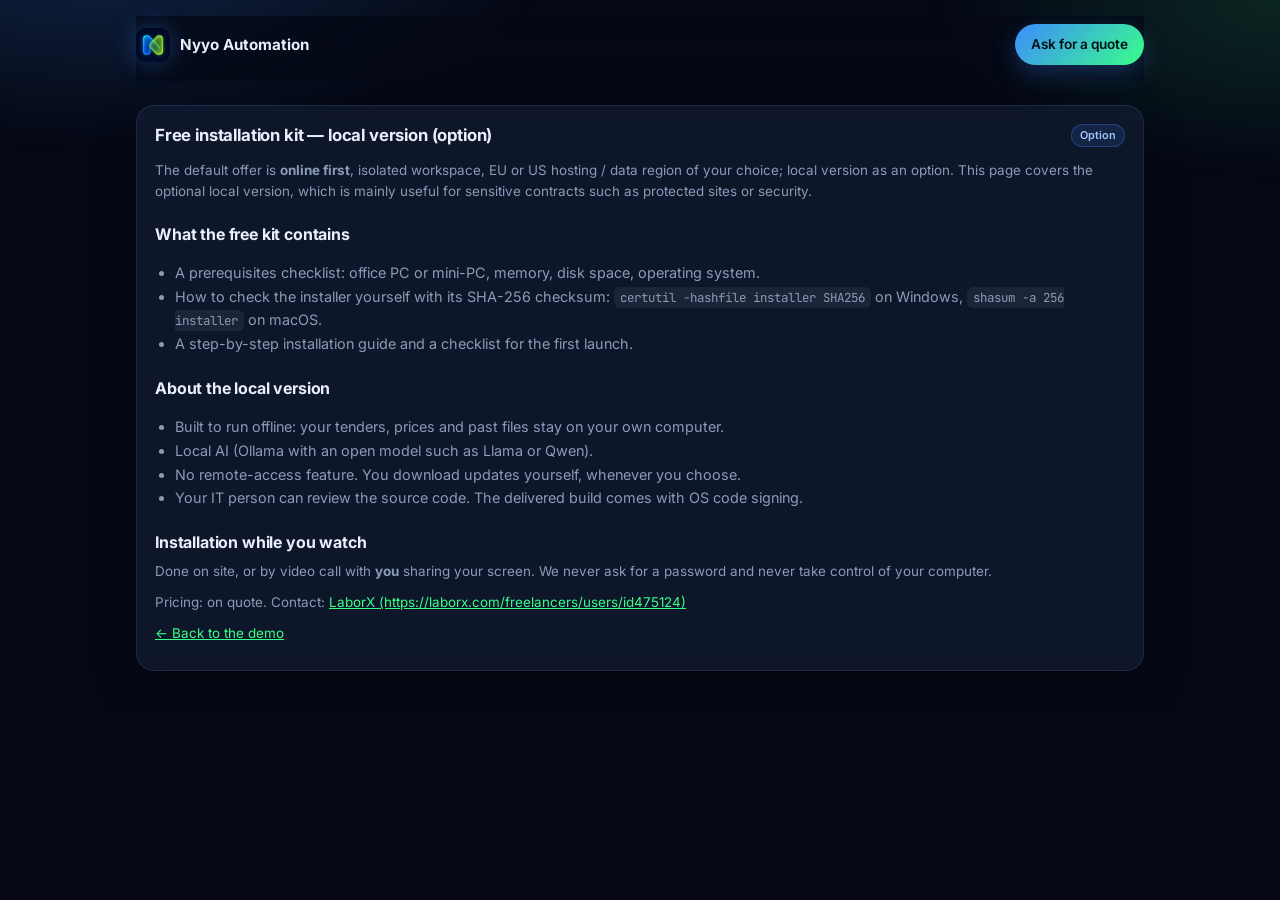
==== commit 18399147: "EN: international neutral version (RFP/ITT, compliance forms, pricing schedule, $ amounts, neutral f" ====
--- a/install-kit/index.html
+++ b/install-kit/index.html
@@ -20,7 +20,7 @@
     </div>
     <section class="panel kit" style="margin-top:24px">
       <div class="panel-head"><h2>Free installation kit — local version (option)</h2><span class="pill">Option</span></div>
-      <p class="muted-p">The default offer is <strong>online first</strong>, isolated workspace, AI in Europe; local version as an option. This page covers the optional local version, which is mainly useful for sensitive contracts such as protected sites or security.</p>
+      <p class="muted-p">The default offer is <strong>online first</strong>, isolated workspace, EU or US hosting / data region of your choice; local version as an option. This page covers the optional local version, which is mainly useful for sensitive contracts such as protected sites or security.</p>
       <h3>What the free kit contains</h3>
       <ul>
         <li>A prerequisites checklist: office PC or mini-PC, memory, disk space, operating system.</li>
@@ -30,14 +30,14 @@
       <h3>About the local version</h3>
       <ul>
         <li>Built to run offline: your tenders, prices and past files stay on your own computer.</li>
-        <li>Local AI (Ollama with an open model such as Mistral or Qwen).</li>
+        <li>Local AI (Ollama with an open model such as Llama or Qwen).</li>
         <li>No remote-access feature. You download updates yourself, whenever you choose.</li>
         <li>Your IT person can review the source code. The delivered build comes with OS code signing.</li>
       </ul>
       <h3>Installation while you watch</h3>
       <p class="muted-p">Done on site, or by video call with <strong>you</strong> sharing your screen. We never ask for a password and never take control of your computer.</p>
       <p class="muted-p">Pricing: on quote. Contact: <a href="mailto:LaborX (https://laborx.com/freelancers/users/id475124)">LaborX (https://laborx.com/freelancers/users/id475124)</a></p>
-      <p class="muted-p"><a href="../">← Back to the demo</a> · <a href="../fr/kit-installation/">Version française</a></p>
+      <p class="muted-p"><a href="../">← Back to the demo</a></p>
     </section>
   </div>
 </body>
--- a/css/sectors.css
+++ b/css/sectors.css
@@ -49,12 +49,12 @@
 
 /* Extraction */
 .tender-meta { display: flex; flex-wrap: wrap; gap: 6px; margin: 0 0 6px; }
-.dce-files { display: grid; grid-template-columns: repeat(auto-fill, minmax(150px, 1fr)); gap: 8px; }
-.dce-file { display: grid; grid-template-columns: 22px 1fr; column-gap: 8px; align-items: center; text-align: left; padding: 9px 10px; border-radius: 12px; border: 1px solid var(--border); background: rgba(255,255,255,.025); color: var(--text); font-family: inherit; cursor: pointer; min-width: 0; transition: border-color .2s, background .2s; }
-.dce-file:hover, .dce-file:focus-visible { border-color: rgba(61,139,255,.5); background: rgba(61,139,255,.08); outline: none; }
-.dce-file svg { width: 18px; height: 18px; color: var(--azure); grid-row: span 2; }
-.dce-file span { font-family: var(--mono); font-size: 0.72rem; font-weight: 600; overflow: hidden; text-overflow: ellipsis; white-space: nowrap; }
-.dce-file small { color: var(--muted); font-size: 0.68rem; }
+.tender-files { display: grid; grid-template-columns: repeat(auto-fill, minmax(150px, 1fr)); gap: 8px; }
+.tender-file { display: grid; grid-template-columns: 22px 1fr; column-gap: 8px; align-items: center; text-align: left; padding: 9px 10px; border-radius: 12px; border: 1px solid var(--border); background: rgba(255,255,255,.025); color: var(--text); font-family: inherit; cursor: pointer; min-width: 0; transition: border-color .2s, background .2s; }
+.tender-file:hover, .tender-file:focus-visible { border-color: rgba(61,139,255,.5); background: rgba(61,139,255,.08); outline: none; }
+.tender-file svg { width: 18px; height: 18px; color: var(--azure); grid-row: span 2; }
+.tender-file span { font-family: var(--mono); font-size: 0.72rem; font-weight: 600; overflow: hidden; text-overflow: ellipsis; white-space: nowrap; }
+.tender-file small { color: var(--muted); font-size: 0.68rem; }
 .two-col { display: grid; grid-template-columns: 1fr 1fr; gap: 14px; margin-top: 14px; }
 .cadre-box, .gonogo { border-radius: 14px; padding: 12px 14px; border: 1px solid rgba(61,139,255,.35); background: rgba(61,139,255,.06); min-width: 0; }
 .gonogo { border-color: rgba(57,255,136,.35); background: rgba(57,255,136,.05); }
@@ -78,8 +78,8 @@
 .cite-btn { cursor: pointer; font-family: var(--mono); text-align: left; line-height: 1.35; }
 .cite-btn svg { width: 11px; height: 11px; flex-shrink: 0; }
 .cite-btn:hover, .cite-btn:focus-visible { background: rgba(61,139,255,.24); outline: none; border-color: rgba(61,139,255,.6); }
-.cite-dce { color: #ffe6a8; background: rgba(255,209,102,.08); border-color: rgba(255,209,102,.3); }
-.cite-dce:hover { background: rgba(255,209,102,.18); border-color: rgba(255,209,102,.55); }
+.cite-tender { color: #ffe6a8; background: rgba(255,209,102,.08); border-color: rgba(255,209,102,.3); }
+.cite-tender:hover { background: rgba(255,209,102,.18); border-color: rgba(255,209,102,.55); }
 .hit .cite-btn { margin-top: 2px; }
 
 /* Checks */
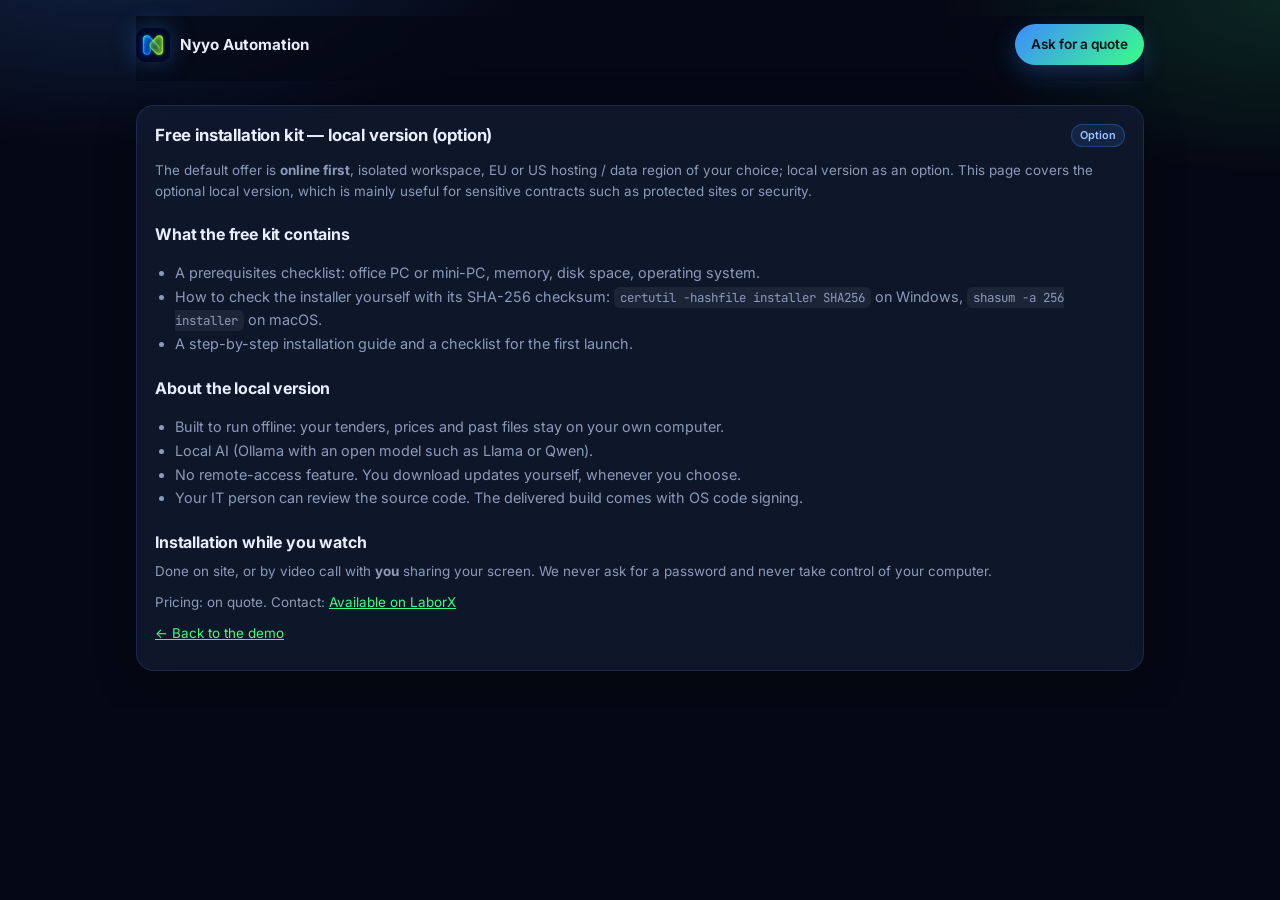
==== commit c810b8ac: "Cleanup: email contact replaced with Available on LaborX (CTAs, footer, README)" ====
--- a/install-kit/index.html
+++ b/install-kit/index.html
@@ -16,7 +16,7 @@
   <div class="wrap">
     <div class="topbar">
       <a class="brand" href="../"><img src="../assets/logo.png" alt="" width="34" height="34" /><span class="brand-name">Nyyo Automation</span></a>
-      <div class="top-actions"><a class="btn btn-primary" href="mailto:LaborX (https://laborx.com/freelancers/users/id475124)">Ask for a quote</a></div>
+      <div class="top-actions"><a class="btn btn-primary" href="https://laborx.com/freelancers/users/id475124" rel="noopener">Ask for a quote</a></div>
     </div>
     <section class="panel kit" style="margin-top:24px">
       <div class="panel-head"><h2>Free installation kit — local version (option)</h2><span class="pill">Option</span></div>
@@ -36,7 +36,7 @@
       </ul>
       <h3>Installation while you watch</h3>
       <p class="muted-p">Done on site, or by video call with <strong>you</strong> sharing your screen. We never ask for a password and never take control of your computer.</p>
-      <p class="muted-p">Pricing: on quote. Contact: <a href="mailto:LaborX (https://laborx.com/freelancers/users/id475124)">LaborX (https://laborx.com/freelancers/users/id475124)</a></p>
+      <p class="muted-p">Pricing: on quote. Contact: <a href="https://laborx.com/freelancers/users/id475124" rel="noopener">Available on LaborX</a></p>
       <p class="muted-p"><a href="../">← Back to the demo</a></p>
     </section>
   </div>
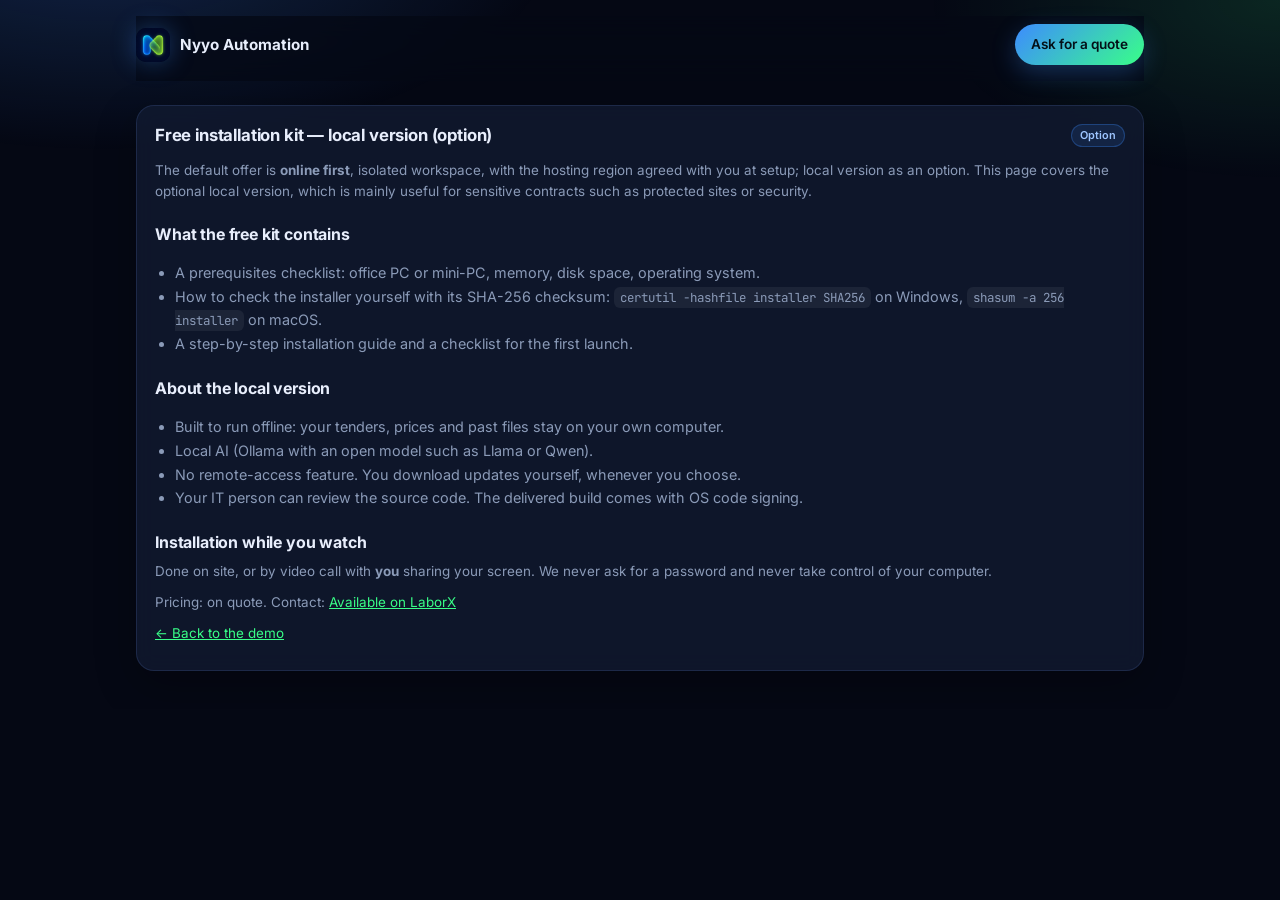
==== commit 511b6bb3: "Copy: hosting region agreed at setup; replay demo calls no AI model" ====
--- a/install-kit/index.html
+++ b/install-kit/index.html
@@ -20,7 +20,7 @@
     </div>
     <section class="panel kit" style="margin-top:24px">
       <div class="panel-head"><h2>Free installation kit — local version (option)</h2><span class="pill">Option</span></div>
-      <p class="muted-p">The default offer is <strong>online first</strong>, isolated workspace, EU or US hosting / data region of your choice; local version as an option. This page covers the optional local version, which is mainly useful for sensitive contracts such as protected sites or security.</p>
+      <p class="muted-p">The default offer is <strong>online first</strong>, isolated workspace, with the hosting region agreed with you at setup; local version as an option. This page covers the optional local version, which is mainly useful for sensitive contracts such as protected sites or security.</p>
       <h3>What the free kit contains</h3>
       <ul>
         <li>A prerequisites checklist: office PC or mini-PC, memory, disk space, operating system.</li>
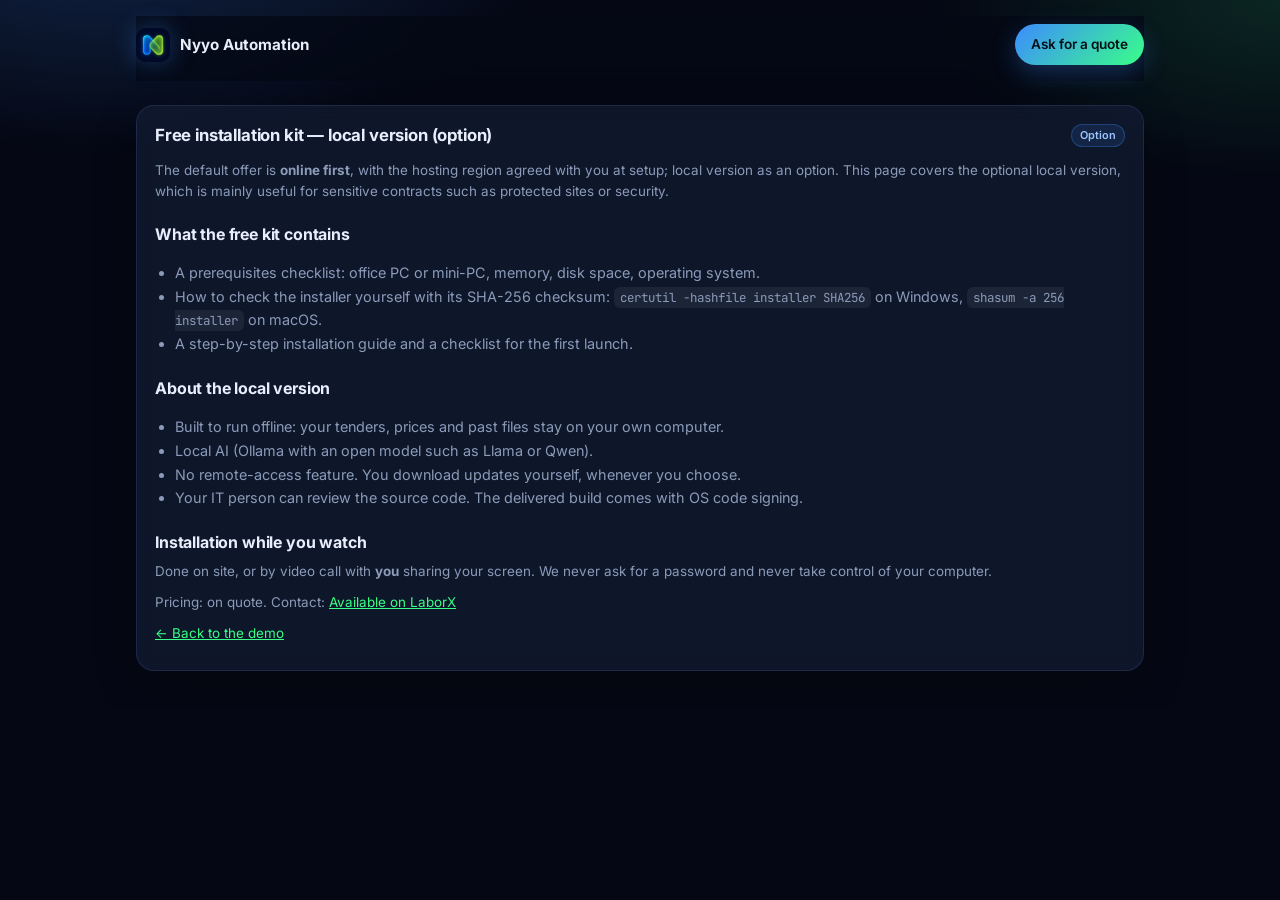
==== commit 2f4d239d: "Copy: remove unproven isolation and access-logging claims" ====
--- a/install-kit/index.html
+++ b/install-kit/index.html
@@ -20,7 +20,7 @@
     </div>
     <section class="panel kit" style="margin-top:24px">
       <div class="panel-head"><h2>Free installation kit — local version (option)</h2><span class="pill">Option</span></div>
-      <p class="muted-p">The default offer is <strong>online first</strong>, isolated workspace, with the hosting region agreed with you at setup; local version as an option. This page covers the optional local version, which is mainly useful for sensitive contracts such as protected sites or security.</p>
+      <p class="muted-p">The default offer is <strong>online first</strong>, with the hosting region agreed with you at setup; local version as an option. This page covers the optional local version, which is mainly useful for sensitive contracts such as protected sites or security.</p>
       <h3>What the free kit contains</h3>
       <ul>
         <li>A prerequisites checklist: office PC or mini-PC, memory, disk space, operating system.</li>
